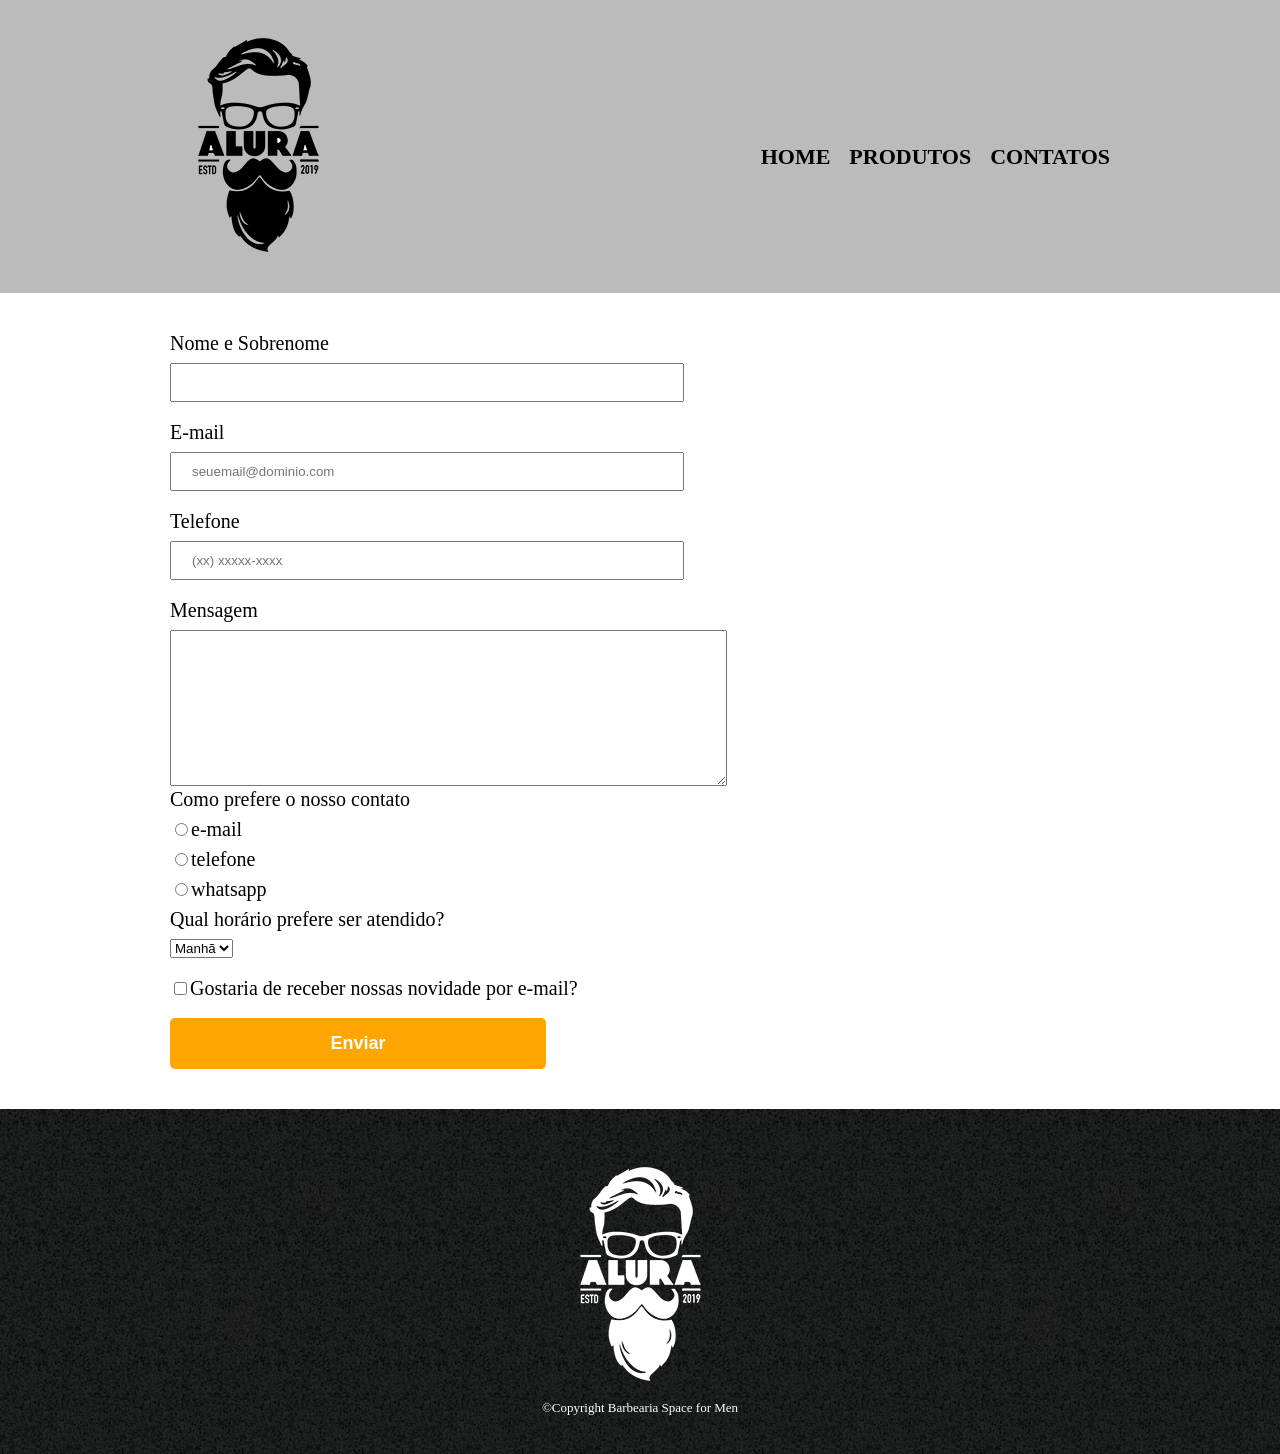
==== contatos.html @ aff787fd "aula 21/09/26" ====
<!DOCTYPE html>
<html lang="pt-br">

<head>
    <meta charset="UTF-8">
    <meta name="viewport" content="width=device-width, initial-scale=1.0">
    <title>Contatos - Barbearia Space For Men</title>
    <link rel="stylesheet" href="reset.css">
    <link rel="stylesheet" href="contato.css">
</head>

<body>

    <header>
        <div class="caixa">
            <h1><img src="./img/logo.png" alt="logo"></h1>
            <nav>
                <ul>
                    <li><a href="index.html">Home</a> </li>
                    <li><a href="produtos.html">Produtos</a> </li>
                    <li><a href="contatos.html">Contatos</a> </li>
                </ul>
            </nav>
        </div>
    </header>

    <main>

        <form action="">
            <label for="nomesobrenome">Nome e Sobrenome</label>
            <input type="text" id="nomesobrenome" class="inputs-padrao" required>

            <label for="email">E-mail</label>
            <input type="email" id="email" class="inputs-padrao" required placeholder="seuemail@dominio.com">

            <label for="tel">Telefone</label>
            <input type="tel" id="tel" class="inputs-padrao" required placeholder="(xx) xxxxx-xxxx">

            <label for="Mensagem">Mensagem</label>
            <textarea name="" id="Mensagem" cols="67.2" rows="10"></textarea>

            <fieldset>
                <legend>Como prefere o nosso contato</legend>
                <label for="radio-email"><input type="radio" name="contato" id="radio-email">e-mail</label>
                

                <label for="radio-telefone"><input type="radio" name="contato" id="radio-telefone">telefone</label>
             

                <label for="radio-whatsapp"><input type="radio" name="contato" id="radio-whatsapp">whatsapp</label>
                
            </fieldset>
            
            <fieldset>

            <legend>Qual horário prefere ser atendido?</legend>
            <select name="" id="">

                <option value="">Manhã</option>
                <option value="">Tarde</option>
                <option value="">Noite</option>


            </select>

            </fieldset>

            <label for="checkbox" class="checkbox"><input type="checkbox" name="" id="checkbox">Gostaria de receber nossas novidade por e-mail?</label>
         


            <input type="submit" value="Enviar" class="enviar">


        </form>
    </main>


    <footer>
        <img src="./img/logo-branco.png" alt="logo-branco">
        <p class="copy">&copy;Copyright Barbearia Space for Men</p>
    </footer>

</body>

</html>
---- contato.css ----
header{
    background-color: #bbbbbb;
    padding: 20px 0;
}

.caixa{
    width: 940px;
    margin: 0 auto;
    position: relative;
}

nav{
    position: absolute;
    top:126px;
    right: 0px;
}

nav li{
    display: inline;
    margin: 0 0 0 15px;
}

nav a{
    text-transform: uppercase;
    color: #000000;
    font-weight: bold;
    font-size: 22px;
    text-decoration: none;

}

nav a:hover{
    color: #c78c19;
    text-decoration: underline;
}


main{
    width: 940px;
    margin: 0 auto;
}


form{
    margin: 40px 0;
}

form label, form legend{
    display: block;
    margin: 0 0 10px;
    font-size: 20px;
}

.inputs-padrao {
    display: block;
    margin: 0 0 20px;
    padding: 10px 20px;
    width: 50%;
    
}
.checkbox{
    margin: 20px 0;
}

.enviar{
    width: 40%;
    padding: 15px 0;
   background-color: orange;
   color: white;
   font-weight: bold;
   font-size: 18px;
   border: none;
   border-radius: 5px;
}
footer{
    text-align: center;
    background-image: url(./img/bg.jpg);
    color: white;
    padding: 40px 0;
    font-size: 13px;
 
    
}
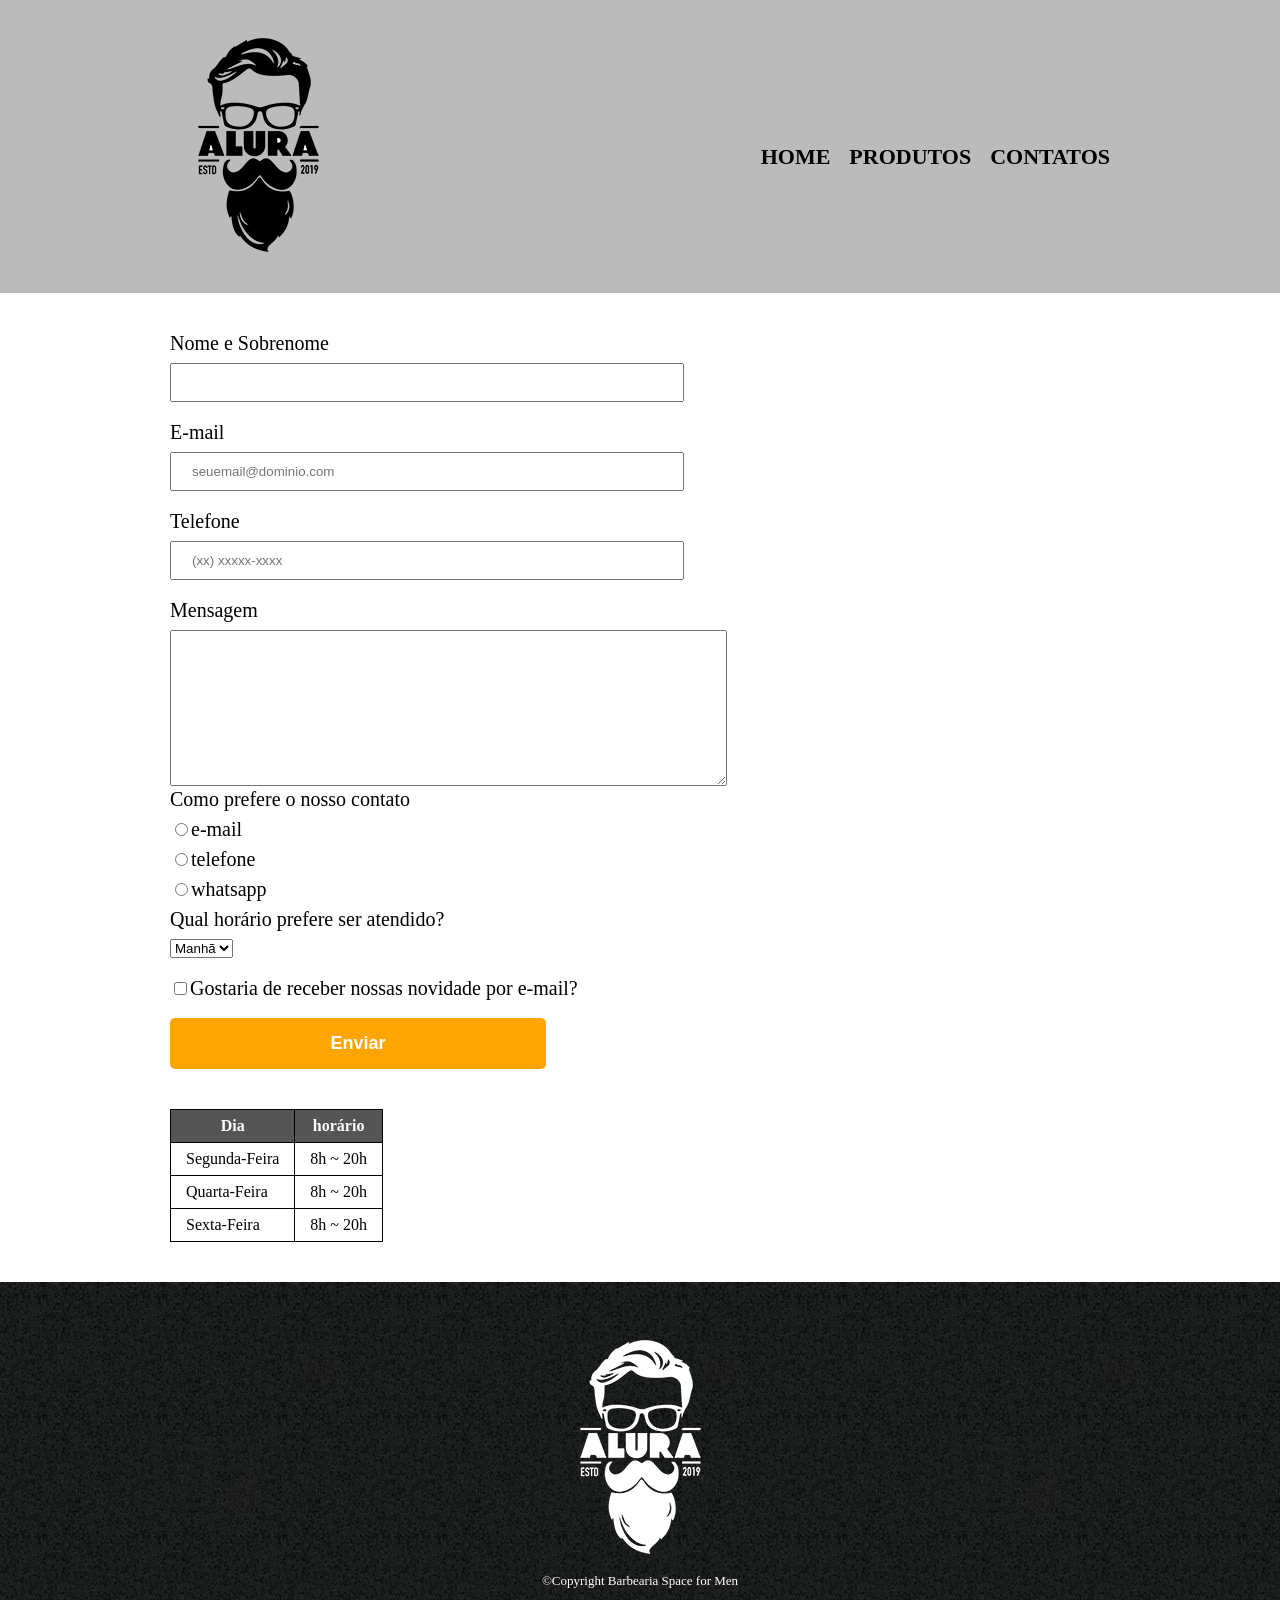
==== commit db7daee7: "aula 22/09/26" ====
--- a/contatos.html
+++ b/contatos.html
@@ -73,6 +73,35 @@
 
 
         </form>
+
+        <table>
+            <thead>
+        <tr>
+            
+            <th>Dia</th>
+            <th>horário</th>
+            
+        </tr>
+           </thead>
+        <tbody>
+
+        <tr>
+            <td>Segunda-Feira</td>
+            <td>8h ~ 20h</td>
+        </tr>
+        <tr>
+            <td>Quarta-Feira</td>
+            <td>8h ~ 20h</td>
+        </tr>
+        <tr>
+            <td>Sexta-Feira</td>
+            <td>8h ~ 20h</td>
+        </tr>
+        </tbody>
+        </table>
+
+
+
     </main>
 
 
--- a/contato.css
+++ b/contato.css
@@ -61,6 +61,20 @@
 .checkbox{
     margin: 20px 0;
 }
+table{
+    margin: 20px 0 40px;
+}
+
+thead{
+    background-color: #555555; 
+    color: white;
+    font-weight: bold;
+}
+
+td, th{
+    border: solid 1px #000000;
+    padding: 8px 15px;
+}
 
 .enviar{
     width: 40%;
@@ -71,7 +85,14 @@
    font-size: 18px;
    border: none;
    border-radius: 5px;
+   transition: 1s;
 }
+
+.enviar:hover{
+    background-color: darkorange;
+   transform: rotate(70deg) scale(1.2);
+}
+
 footer{
     text-align: center;
     background-image: url(./img/bg.jpg);
